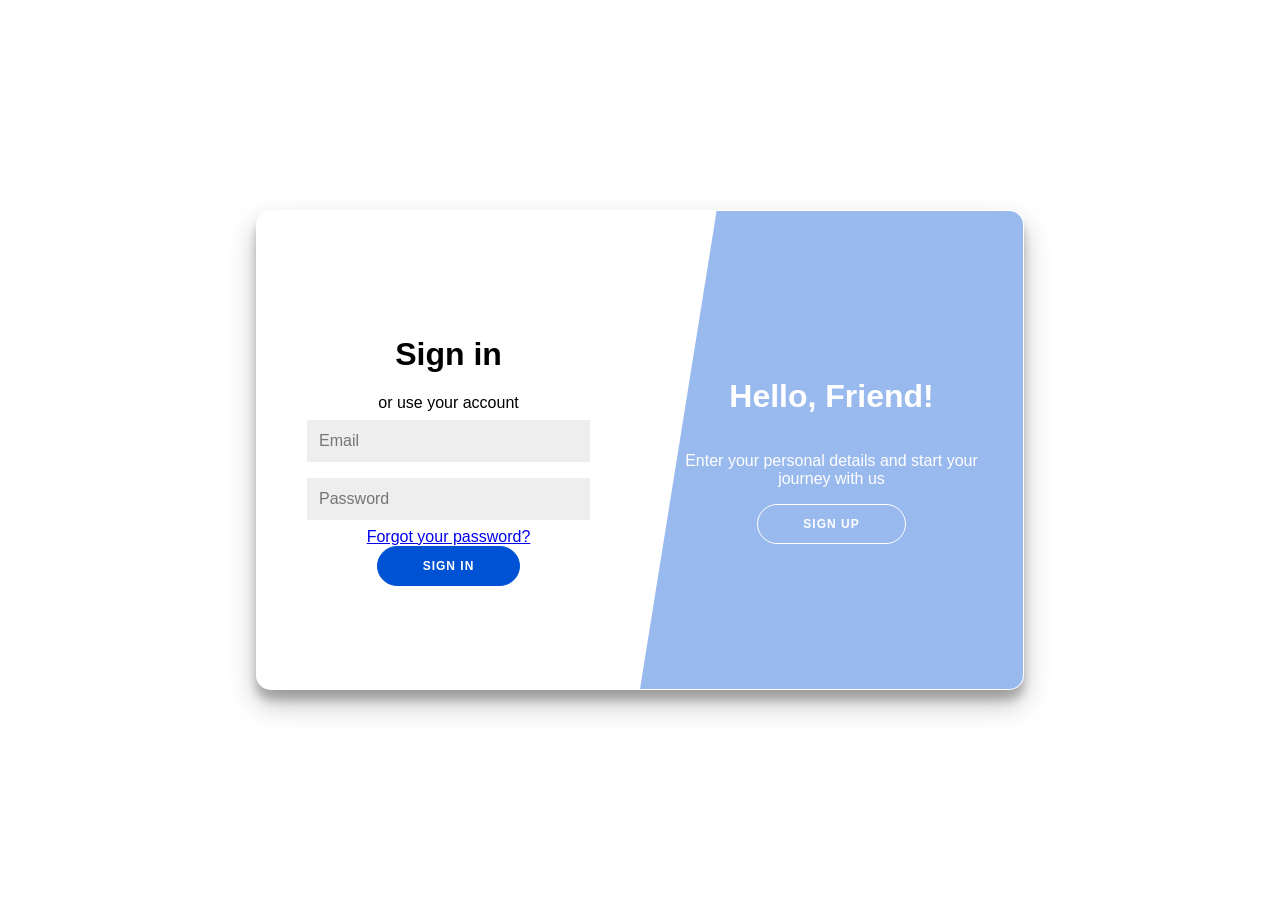
==== index.html @ 6eb5aa43 "Add files via upload" ====
<!DOCTYPE html>
<html lang="en">
<head>
    <meta charset="UTF-8">
    <meta name="viewport" content="width=device-width, initial-scale=1.0">
    <title>Login & Register</title>
    <link rel="stylesheet" href="Form.css">
    <script src="Login.js" defer></script>
</head>
<body>

    <div class="container" id="container">
        
        <div class="form-container sign-up-container">
            <form action="#">
                <h1>Create Account</h1>
                <div class="social-container">
                    </div>
                <span>or use your email for registration</span>
                <input type="text" placeholder="Name" />
                <input type="email" placeholder="Email" />
                <input type="password" placeholder="Password" />
                <button type="button">Sign Up</button>
            </form>
        </div>

        <div class="form-container sign-in-container">
            <form action="#">
                <h1>Sign in</h1>
                <div class="social-container">
                    </div>
                <span>or use your account</span>
                <input type="email" placeholder="Email" />
                <input type="password" placeholder="Password" />
                <a href="#">Forgot your password?</a>
                <a href="loading.html" class="button-link"><button type="button">Sign In</button></a>
            </form>
        </div>

        <div class="overlay-container">
            <div class="overlay">
                <div class="overlay-panel overlay-left">
                    <h1>Welcome Back!</h1>
                    <p>To keep connected with us please login with your personal info</p>
                    <p class="mobile-only">Already have an account? <span onclick="document.getElementById('container').classList.remove('active')">Sign In</span></p>
                    <button class="ghost" id="login">Sign In</button>
                </div>
                
                <div class="overlay-panel overlay-right">
                    <h1>Hello, Friend!</h1>
                    <p>Enter your personal details and start your journey with us</p>
                    <button class="ghost" id="register">Sign Up</button>
                    <p class="mobile-only">Don't have an account? <span onclick="document.getElementById('container').classList.add('active')">Sign Up</span></p>
                </div>
            </div>
        </div>

    </div>



</body>
</html>
---- Form.css ----
/* --- Global Styles --- */
* { box-sizing: border-box; }

body {
    background: #fff; /* Dark background to make the forms pop */
    display: flex;
    justify-content: center;
    align-items: center;
    height: 100vh;
    margin: 0;
    font-family: 'Segoe UI', Tahoma, Geneva, Verdana, sans-serif;
}

/* --- Main Container --- */
.container {
    background-color: #fff;
    border-radius: 15px;
    box-shadow: 0 14px 28px rgba(0,0,0,0.25), 0 10px 10px rgba(0,0,0,0.22);
    position: relative;
    overflow: hidden;
    width: 768px;
    max-width: 100%;
    min-height: 480px;
}

/* --- Form Containers --- */
.form-container {
    position: absolute;
    top: 0;
    height: 100%;
    transition: all 0.6s ease-in-out;
}

.sign-in-container {
    left: 0;
    width: 50%;
    z-index: 2;
}

.sign-up-container {
    left: 0;
    width: 50%;
    opacity: 0;
    z-index: 1;
}

/* When Active: Slide the Forms */
.container.active .sign-in-container {
    transform: translateX(100%);
}

.container.active .sign-up-container {
    transform: translateX(100%);
    opacity: 1;
    z-index: 5;
    animation: show 0.6s;
}

@keyframes show {
    0%, 49.99% { opacity: 0; z-index: 1; }
    50%, 100% { opacity: 1; z-index: 5; }
}

/* --- The Sliding Overlay --- */
.overlay-container {
    position: absolute;
    top: 0;
    left: 50%;
    width: 50%;
    height: 100%;
    overflow: hidden;
    /* Smooth Cubic-Bezier Transition */
    transition: transform 0.6s cubic-bezier(0.68, -0.55, 0.265, 1.55);
    z-index: 100;
}

.container.active .overlay-container {
    transform: translateX(-100%);
}

.overlay {
    /* Diagonal Gradient Split */
    background: linear-gradient(135deg, #0052D4 0%, #0052D4 48%, #ffffff 52%, #ffffff 100%);
    background-repeat: no-repeat;
    background-size: 200% 100%; /* Important for sliding the gradient */
    background-position: 0 0;
    color: #FFFFFF;
    position: relative;
    left: -100%;
    height: 100%;
    width: 200%;
    transform: translateX(0);
    transition: transform 0.6s cubic-bezier(0.68, -0.55, 0.265, 1.55), background-position 0.6s ease;
}

.container.active .overlay {
    transform: translateX(50%);
    background-position: 100% 0; /* Shifts the diagonal color to the other side */
}

/* --- Panels inside the Overlay --- */
.overlay-panel {
    position: absolute;
    display: flex;
    align-items: center;
    justify-content: center;
    flex-direction: column;
    padding: 0 40px;
    text-align: center;
    top: 0;
    height: 100%;
    width: 50%;
    transition: transform 0.6s cubic-bezier(0.68, -0.55, 0.265, 1.55);
}

.overlay-left {
    transform: translateX(-20%);
    color: #fff; /* Dark blue text for the white diagonal side */
}

.container.active .overlay-left {
    transform: translateX(0);
}

.overlay-right {
    right: 0;
    transform: translateX(0);
    color: #fff; /* White text for the blue side */
}

.container.active .overlay-right {
    transform: translateX(20%);
}

/* --- Buttons & Inputs --- */
button {
    border-radius: 20px;
    border: 1px solid #0052D4;
    background-color: #0052D4;
    color: #FFFFFF;
    font-size: 12px;
    font-weight: bold;
    padding: 12px 45px;
    letter-spacing: 1px;
    text-transform: uppercase;
    cursor: pointer;
    transition: transform 80ms ease-in;
}

button:active { transform: scale(0.95); }

button.ghost {
    background-color: transparent;
    border-color: #FFFFFF;
}

.overlay-left button.ghost {
    border-color: #0052D4;
    color: #fff;
}

form {
    background-color: #FFFFFF;
    display: flex;
    align-items: center;
    justify-content: center;
    flex-direction: column;
    padding: 0 50px;
    height: 100%;
    text-align: center;
}

input {
    background-color: #eee;
    border: none;
    padding: 12px 15px;
    margin: 8px 0;
    width: 100%;
}



/* --- Responsive Container --- */
.container {
    background-color: rgba(255, 255, 255, 0.05);
    backdrop-filter: blur(15px);
    border: 1px solid rgba(255, 255, 255, 0.2);
    border-radius: 15px;
    position: relative;
    overflow: hidden;
    width: 100%;
    max-width: 768px; /* Desktop width */
    min-height: 480px;
    margin: 20px; /* Space around container on mobile */
    display: flex;
}

/* --- Responsive Adjustments for Tablets & Phones --- */
@media (max-width: 768px) {
    .container {
        width: 95%;
        min-height: 550px;
        flex-direction: column; /* Stack elements if needed */
    }

    /* Hide the sliding overlay on very small screens or simplify it */
    .overlay-container {
        display: none; /* Simplest mobile fix: hide the decorative slider */
    }

    .form-container {
        width: 100% !important;
        position: relative;
        transform: none !important;
    }

    /* Toggle visibility via opacity instead of sliding on mobile */
    .sign-up-container {
        display: none;
    }

    .container.active .sign-up-container {
        display: flex;
        opacity: 1;
    }

    .container.active .sign-in-container {
        display: none;
    }
}

/* --- Smooth Scaling for Inputs --- */
input {
    width: 100%;
    padding: 12px;
    font-size: 16px; /* Prevents iOS zoom-on-focus */
}

/* --- The sliding logic (Desktop only) --- */
@media (min-width: 769px) {
    .overlay-container {
        display: block;
    }
}

/* --- Responsive Container --- */
.container {
    background-color: rgba(255, 255, 255, 0.05);
    backdrop-filter: blur(15px);
    border: 1px solid rgba(255, 255, 255, 0.2);
    border-radius: 15px;
    position: relative;
    overflow: hidden;
    width: 100%;
    max-width: 768px; /* Desktop width */
    min-height: 480px;
    margin: 20px; /* Space around container on mobile */
    display: flex;
}

/* --- Responsive Adjustments for Tablets & Phones --- */
@media (max-width: 768px) {
    .container {
        width: 95%;
        min-height: 550px;
        flex-direction: column; /* Stack elements if needed */
    }

    /* Hide the sliding overlay on very small screens or simplify it */
    .overlay-container {
        display: none; /* Simplest mobile fix: hide the decorative slider */
    }

    .form-container {
        width: 100% !important;
        position: relative;
        transform: none !important;
    }

    /* Toggle visibility via opacity instead of sliding on mobile */
    .sign-up-container {
        display: none;
    }

    .container.active .sign-up-container {
        display: flex;
        opacity: 1;
    }

    .container.active .sign-in-container {
        display: none;
    }
}

/* --- Smooth Scaling for Inputs --- */
input {
    width: 100%;
    padding: 12px;
    font-size: 16px; /* Prevents iOS zoom-on-focus */
}

/* --- The sliding logic (Desktop only) --- */
@media (min-width: 769px) {
    .overlay-container {
        display: block;
    }
}

.mobile-only {
    display: none;
    color: #fff;
    cursor: pointer;
    margin-top: 15px;
}

@media (max-width: 768px) {
    .mobile-only {
        display: block;
    }
}

/* --- MOBILE RESPONSIVE FIX --- */
@media (max-width: 768px) {
    .container {
        width: 90%;
        min-height: 500px;
        height: auto;
        padding-bottom: 20px;
    }

    /* 1. Hide the sliding overlay entirely on mobile */
    .overlay-container {
        display: none;
    }

    /* 2. Reset the form containers to take up the full width */
    .form-container {
        width: 100%;
        height: 100%;
        position: absolute;
        top: 0;
        left: 0;
        opacity: 0;
        pointer-events: none; /* Prevents clicking hidden forms */
        transition: opacity 0.4s ease-in-out;
    }

    /* 3. Show the correct form based on the .active class */
    /* When NOT active: Show Sign-In */
    .sign-in-container {
        opacity: 1;
        pointer-events: all;
        z-index: 5;
    }

    /* When active: Show Sign-Up */
    .container.active .sign-up-container {
        opacity: 1;
        pointer-events: all;
        z-index: 5;
        transform: none; /* Remove horizontal slide */
    }

    /* Hide the Sign-In when Sign-Up is active */
    .container.active .sign-in-container {
        opacity: 0;
        pointer-events: none;
    }

    /* 4. Adjust the form padding for smaller screens */
    form {
        padding: 0 20px;
    }
}


.overlay {
    /* Replace the URL with your actual image path */
    background: linear-gradient(rgba(0, 82, 212, 0.4), rgba(0, 82, 212, 0.4)), 
                url('Assets/Image/SHK.png'); 
    background-size: cover;
    background-position: center;
    color: #FFFFFF;
    position: relative;
    left: -100%;
    height: 100%;
    width: 200%;
    transform: translateX(0);
    transition: transform 0.6s cubic-bezier(0.68, -0.55, 0.265, 1.55);
}

/* The "Diagonal" effect using Clip-Path */
.overlay-container {
    position: absolute;
    top: 0;
    left: 50%;
    width: 50%;
    height: 100%;
    overflow: hidden;
    transition: transform 0.6s cubic-bezier(0.68, -0.55, 0.265, 1.55);
    z-index: 100;
    /* This creates the diagonal shape for the image container */
    clip-path: polygon(20% 0, 100% 0, 100% 100%, 0% 100%);
}

.container.active .overlay-container {
    transform: translateX(-100%);
    /* Flips the diagonal angle when sliding to the other side */
    clip-path: polygon(0 0, 80% 0, 100% 100%, 0% 100%);
}


.button-link {
    color:#fff;
}
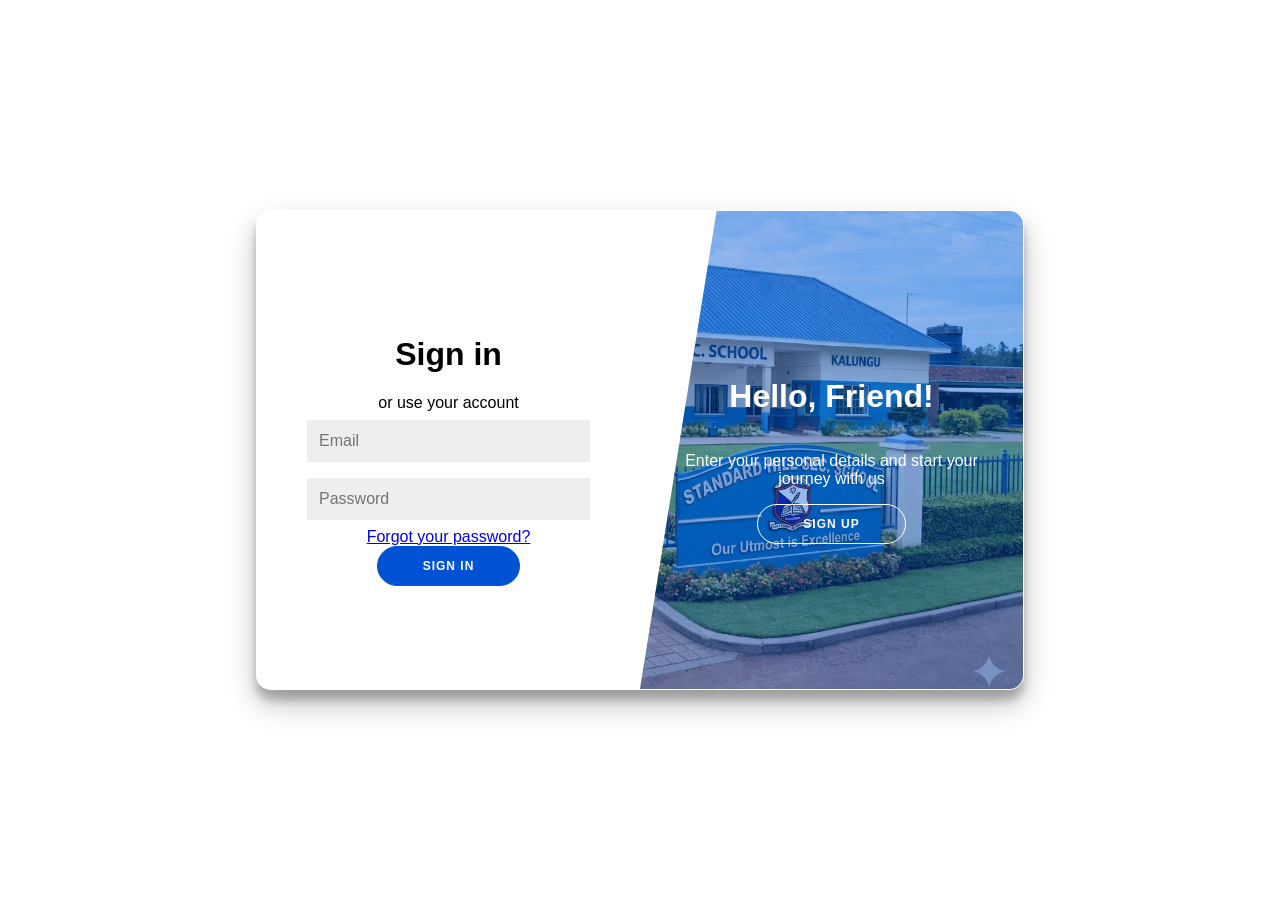
==== commit 2813fcb5: "Revise index.html for improved SEO and structure Updated the HTML structure and metadata for the log" ====
--- a/index.html
+++ b/index.html
@@ -1,11 +1,14 @@
 <!DOCTYPE html>
 <html lang="en">
 <head>
-    <meta charset="UTF-8">
-    <meta name="viewport" content="width=device-width, initial-scale=1.0">
-    <title>Login & Register</title>
-    <link rel="stylesheet" href="Form.css">
-    <script src="Login.js" defer></script>
+  <meta charset="UTF-8">
+  <meta name="viewport" content="width=device-width, initial-scale=1.0">
+  <title>Standard HIll Kalungu Management System - Exam & Student Control</title>
+  <meta name="description" content="A school management system that helps teachers manage exams, track student performance, and control school activities easily.">
+  <meta name="keywords" content="school management system, exam system, student results, Uganda school software, teacher system">
+  <meta name="author" content="YAPS DEVELOPER">
+ <link rel="stylesheet" href="Form.css">
+ <script src="Login.js" defer></script>
 </head>
 <body>
 
@@ -60,4 +63,4 @@
 
 
 </body>
-</html>+</html>
--- a/Form.css
+++ b/Form.css
@@ -377,7 +377,7 @@
 .overlay {
     /* Replace the URL with your actual image path */
     background: linear-gradient(rgba(0, 82, 212, 0.4), rgba(0, 82, 212, 0.4)), 
-                url('Assets/Image/SHK.png'); 
+                url('SHK.png'); 
     background-size: cover;
     background-position: center;
     color: #FFFFFF;
@@ -412,4 +412,4 @@
 
 .button-link {
     color:#fff;
-}+}
